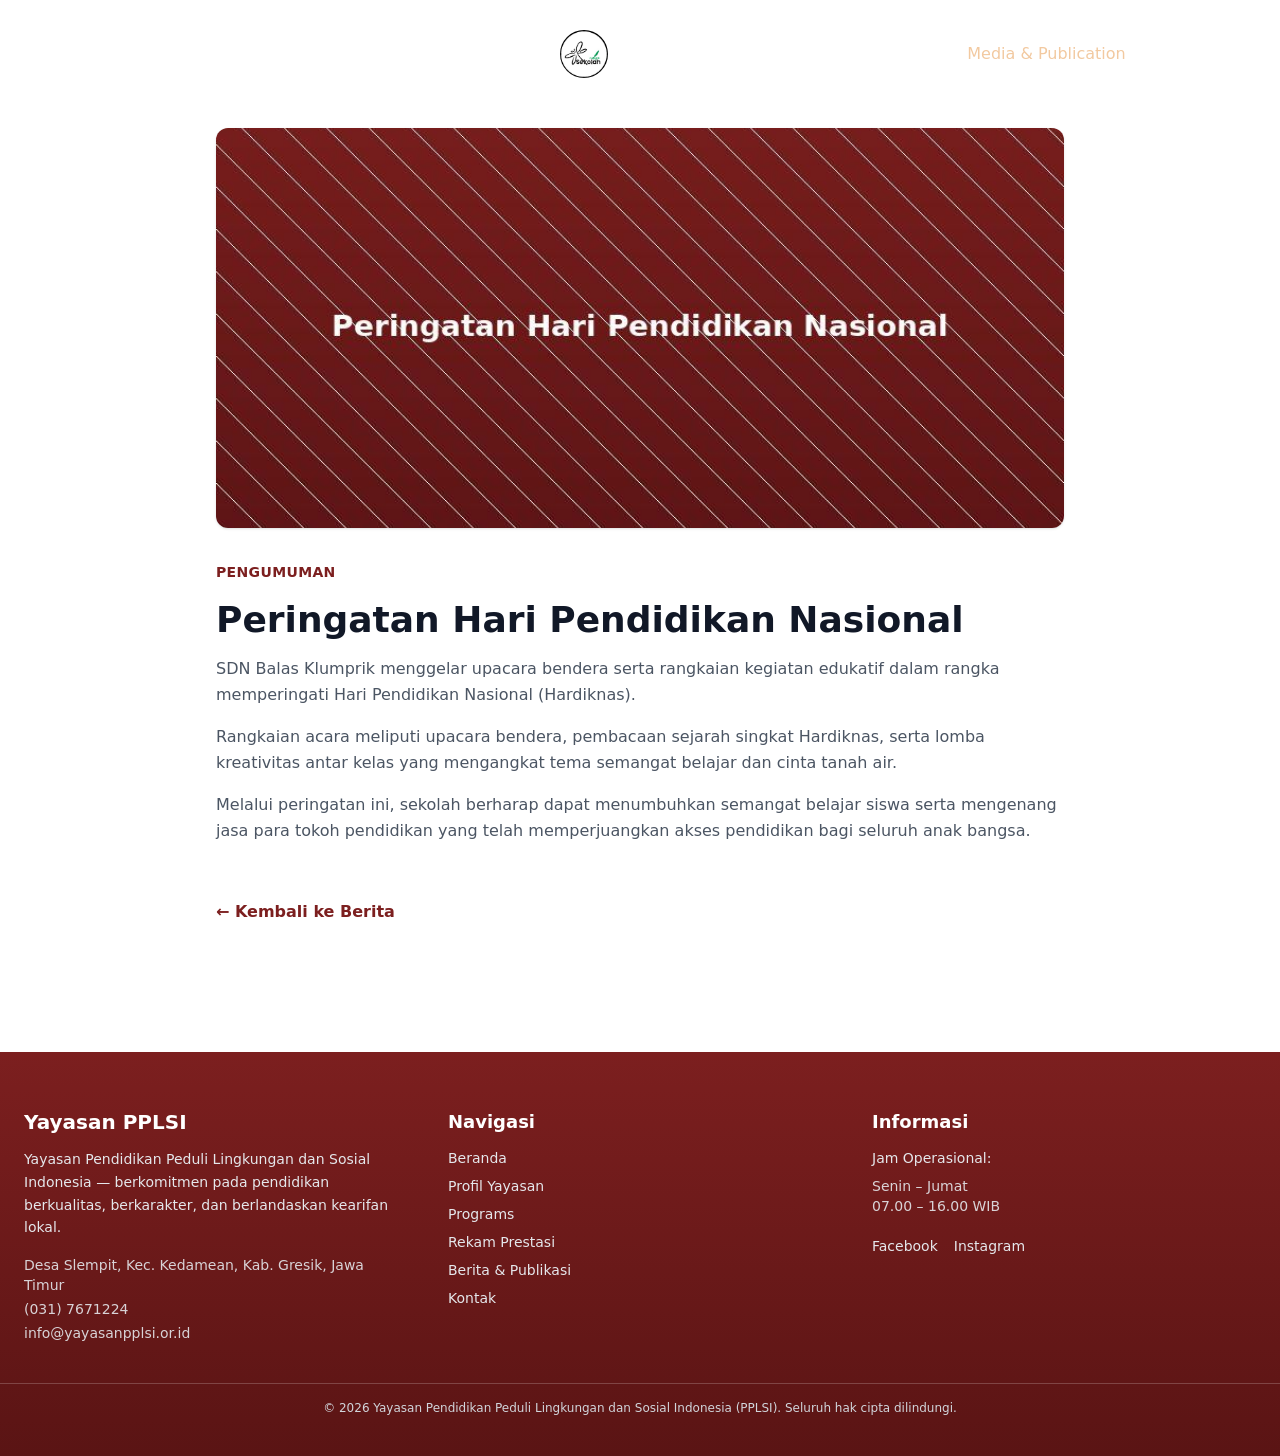
==== berita-hardiknas.html @ d439f272 "Initial Commit" ====
<!DOCTYPE html>
<html lang="id">
<head>
    <meta charset="UTF-8">
    <meta name="viewport" content="width=device-width, initial-scale=1.0">
    <title>Peringatan Hari Pendidikan Nasional - Berita Yayasan PPLSI</title>
    <meta name="description" content="Upacara dan kegiatan edukatif memperingati Hardiknas.">
    <link rel="canonical" href="https://example.com/berita-hardiknas.html">

    <!-- Open Graph -->
    <meta property="og:type" content="website">
    <meta property="og:title" content="Peringatan Hari Pendidikan Nasional - Berita Yayasan PPLSI">
    <meta property="og:description" content="Upacara dan kegiatan edukatif memperingati Hardiknas.">
    <meta property="og:image" content="assets/images/berita/hardiknas.jpg">
    <meta property="og:url" content="https://example.com/berita-hardiknas.html">
    <meta name="twitter:card" content="summary_large_image">

    <link rel="icon" type="image/x-icon" href="assets/images/favicon.ico">
    <link rel="stylesheet" href="assets/css/style.css">
    <link rel="stylesheet" href="assets/css/navbar.css">
</head>
<body class="m-0 p-0 font-sans text-gray-800">

<!-- ===================== NAVBAR ===================== -->
<nav class="site-navbar">

    <div id="glass-container">

        <!-- ================= DESKTOP (>=1024px) ================= -->
        <div class="site-navbar__desktop">

            <!-- LEFT -->
            <ul class="site-navbar__col site-navbar__col--left">
                <li><a href="index.html" >Beranda</a></li>
                <li><a href="profil.html" >About Us</a></li>
                <li><a href="programs.html" >Programs</a></li>
            </ul>

            <!-- CENTER LOGO -->
            <a href="index.html" class="site-navbar__logo">
                <img src="assets/images/Logo.jpg" alt="Logo Yayasan PPLSI">
                <span class="site-navbar__logo-text">
                    <strong>Yayasan</strong>
                    <small>PPLSI</small>
                </span>
            </a>

            <!-- RIGHT -->
            <ul class="site-navbar__col site-navbar__col--right">
                <li><a href="ppdb.html" >Performance</a></li>
                <li><a href="berita.html" class="nav-active">Media & Publication</a></li>
                <li><a href="kontak.html" >Contact</a></li>
            </ul>

        </div>

        <!-- ================= MOBILE / TABLET (<1024px) ================= -->
        <div class="site-navbar__mobile-bar">

            <a href="index.html" class="site-navbar__logo site-navbar__logo--sm">
                <img src="assets/images/Logo.jpg" alt="Logo Yayasan PPLSI">
                <span class="site-navbar__logo-text">
                    <strong>Yayasan</strong>
                    <small>PPLSI</small>
                </span>
            </a>

            <button
                id="nav-toggle"
                class="site-navbar__toggle"
                type="button"
                aria-expanded="false"
                aria-controls="mobile-menu"
                aria-label="Buka menu navigasi">

                <svg id="menu-icon" fill="none" stroke="currentColor" viewBox="0 0 24 24">
                    <path stroke-linecap="round" stroke-linejoin="round" stroke-width="2"
                        d="M4 6h16M4 12h16M4 18h16"/>
                </svg>

                <svg id="close-icon" class="site-navbar__icon--hidden" fill="none" stroke="currentColor" viewBox="0 0 24 24">
                    <path stroke-linecap="round" stroke-linejoin="round" stroke-width="2"
                        d="M6 6L18 18M18 6L6 18"/>
                </svg>

            </button>

        </div>

    </div>

</nav>

<!-- ================= MOBILE DROPDOWN MENU ================= -->
<div id="mobile-menu" hidden aria-hidden="true">
    <a href="index.html">Beranda</a>
    <a href="profil.html">About Us</a>
    <a href="programs.html">Programs</a>
    <a href="ppdb.html">Performance</a>
    <a href="berita.html">Media & Publication</a>
    <a href="kontak.html">Contact</a>
</div>

<main>

<section class="py-32">
    <div class="max-w-4xl mx-auto px-6">
        <img src="assets/images/berita/hardiknas.jpg" loading="lazy" class="w-full h-[400px] object-cover rounded-xl mb-8 shadow" alt="Peringatan Hari Pendidikan Nasional">
        <span class="text-[#7c1f1f] font-semibold text-sm uppercase tracking-wide">Pengumuman</span>
        <h1 class="text-3xl md:text-4xl font-extrabold my-4 text-gray-900">Peringatan Hari Pendidikan Nasional</h1>
        <p class="text-gray-600 leading-relaxed mb-4">SDN Balas Klumprik menggelar upacara bendera serta rangkaian kegiatan edukatif dalam rangka memperingati Hari Pendidikan Nasional (Hardiknas).</p>
        <p class="text-gray-600 leading-relaxed mb-4">Rangkaian acara meliputi upacara bendera, pembacaan sejarah singkat Hardiknas, serta lomba kreativitas antar kelas yang mengangkat tema semangat belajar dan cinta tanah air.</p>
        <p class="text-gray-600 leading-relaxed mb-4">Melalui peringatan ini, sekolah berharap dapat menumbuhkan semangat belajar siswa serta mengenang jasa para tokoh pendidikan yang telah memperjuangkan akses pendidikan bagi seluruh anak bangsa.</p>
        <a href="berita.html" class="inline-block mt-10 text-[#7c1f1f] font-semibold hover:underline">&larr; Kembali ke Berita</a>
    </div>
</section>
    </main>
    <footer class="relative text-gray-200">
        <div class="bg-gradient-to-t from-[#5a1414] to-[#7c1f1f] pt-14 pb-10">
            <div class="max-w-7xl mx-auto px-6 grid md:grid-cols-3 gap-10">

                <!-- PROFIL -->
                <div>
                    <h4 class="text-xl font-bold text-white mb-3">
                        Yayasan PPLSI
                    </h4>
                    <p class="text-sm leading-relaxed text-gray-200">
                        Yayasan Pendidikan Peduli Lingkungan dan Sosial Indonesia — berkomitmen
                        pada pendidikan berkualitas, berkarakter, dan berlandaskan kearifan lokal.
                    </p>
                    <div class="mt-4 text-sm space-y-1 opacity-90">
                        <p>Desa Slempit, Kec. Kedamean, Kab. Gresik, Jawa Timur</p>
                        <p>(031) 7671224</p>
                        <p>info@yayasanpplsi.or.id</p>
                    </div>
                </div>

                <!-- MENU -->
                <div>
                    <h4 class="text-lg font-semibold text-white mb-3">Navigasi</h4>
                    <ul class="space-y-2 text-sm">
                        <li><a href="index.html" class="hover:text-white transition">Beranda</a></li>
                        <li><a href="profil.html" class="hover:text-white transition">Profil Yayasan</a></li>
                        <li><a href="programs.html" class="hover:text-white transition">Programs</a></li>
                        <li><a href="ppdb.html" class="hover:text-white transition">Rekam Prestasi</a></li>
                        <li><a href="berita.html" class="hover:text-white transition">Berita & Publikasi</a></li>
                        <li><a href="kontak.html" class="hover:text-white transition">Kontak</a></li>
                    </ul>
                </div>

                <!-- INFO -->
                <div>
                    <h4 class="text-lg font-semibold text-white mb-3">Informasi</h4>
                    <div class="text-sm space-y-2">
                        <p>Jam Operasional:</p>
                        <p class="opacity-90">Senin – Jumat<br>07.00 – 16.00 WIB</p>
                    </div>
                    <div class="flex space-x-4 mt-5 text-sm">
                        <a href="#" class="hover:text-white transition">Facebook</a>
                        <a href="#" class="hover:text-white transition">Instagram</a>
                    </div>
                </div>
            </div>

            <div class="mt-10 border-t border-white/20 pt-4 text-center text-xs text-gray-300">
                <span id="copyright-year">&copy; 2026</span> Yayasan Pendidikan Peduli Lingkungan dan Sosial Indonesia (PPLSI). Seluruh hak cipta dilindungi.
            </div>
        </div>
    </footer>
    <script src="assets/js/main.js"></script>
</body>
</html>
---- assets/css/style.css ----
*,
:after,
:before {
    --tw-border-spacing-x: 0;
    --tw-border-spacing-y: 0;
    --tw-translate-x: 0;
    --tw-translate-y: 0;
    --tw-rotate: 0;
    --tw-skew-x: 0;
    --tw-skew-y: 0;
    --tw-scale-x: 1;
    --tw-scale-y: 1;
    --tw-pan-x: ;
    --tw-pan-y: ;
    --tw-pinch-zoom: ;
    --tw-scroll-snap-strictness: proximity;
    --tw-gradient-from-position: ;
    --tw-gradient-via-position: ;
    --tw-gradient-to-position: ;
    --tw-ordinal: ;
    --tw-slashed-zero: ;
    --tw-numeric-figure: ;
    --tw-numeric-spacing: ;
    --tw-numeric-fraction: ;
    --tw-ring-inset: ;
    --tw-ring-offset-width: 0px;
    --tw-ring-offset-color: #fff;
    --tw-ring-color: rgba(59, 130, 246, .5);
    --tw-ring-offset-shadow: 0 0 #0000;
    --tw-ring-shadow: 0 0 #0000;
    --tw-shadow: 0 0 #0000;
    --tw-shadow-colored: 0 0 #0000;
    --tw-blur: ;
    --tw-brightness: ;
    --tw-contrast: ;
    --tw-grayscale: ;
    --tw-hue-rotate: ;
    --tw-invert: ;
    --tw-saturate: ;
    --tw-sepia: ;
    --tw-drop-shadow: ;
    --tw-backdrop-blur: ;
    --tw-backdrop-brightness: ;
    --tw-backdrop-contrast: ;
    --tw-backdrop-grayscale: ;
    --tw-backdrop-hue-rotate: ;
    --tw-backdrop-invert: ;
    --tw-backdrop-opacity: ;
    --tw-backdrop-saturate: ;
    --tw-backdrop-sepia: ;
    --tw-contain-size: ;
    --tw-contain-layout: ;
    --tw-contain-paint: ;
    --tw-contain-style:
}

::backdrop {
    --tw-border-spacing-x: 0;
    --tw-border-spacing-y: 0;
    --tw-translate-x: 0;
    --tw-translate-y: 0;
    --tw-rotate: 0;
    --tw-skew-x: 0;
    --tw-skew-y: 0;
    --tw-scale-x: 1;
    --tw-scale-y: 1;
    --tw-pan-x: ;
    --tw-pan-y: ;
    --tw-pinch-zoom: ;
    --tw-scroll-snap-strictness: proximity;
    --tw-gradient-from-position: ;
    --tw-gradient-via-position: ;
    --tw-gradient-to-position: ;
    --tw-ordinal: ;
    --tw-slashed-zero: ;
    --tw-numeric-figure: ;
    --tw-numeric-spacing: ;
    --tw-numeric-fraction: ;
    --tw-ring-inset: ;
    --tw-ring-offset-width: 0px;
    --tw-ring-offset-color: #fff;
    --tw-ring-color: rgba(59, 130, 246, .5);
    --tw-ring-offset-shadow: 0 0 #0000;
    --tw-ring-shadow: 0 0 #0000;
    --tw-shadow: 0 0 #0000;
    --tw-shadow-colored: 0 0 #0000;
    --tw-blur: ;
    --tw-brightness: ;
    --tw-contrast: ;
    --tw-grayscale: ;
    --tw-hue-rotate: ;
    --tw-invert: ;
    --tw-saturate: ;
    --tw-sepia: ;
    --tw-drop-shadow: ;
    --tw-backdrop-blur: ;
    --tw-backdrop-brightness: ;
    --tw-backdrop-contrast: ;
    --tw-backdrop-grayscale: ;
    --tw-backdrop-hue-rotate: ;
    --tw-backdrop-invert: ;
    --tw-backdrop-opacity: ;
    --tw-backdrop-saturate: ;
    --tw-backdrop-sepia: ;
    --tw-contain-size: ;
    --tw-contain-layout: ;
    --tw-contain-paint: ;
    --tw-contain-style:
}

/*! tailwindcss v3.4.19 | MIT License | https://tailwindcss.com*/
*,
:after,
:before {
    box-sizing: border-box;
    border: 0 solid #e5e7eb
}

:after,
:before {
    --tw-content: ""
}

:host,
html {
    line-height: 1.5;
    -webkit-text-size-adjust: 100%;
    -moz-tab-size: 4;
    -o-tab-size: 4;
    tab-size: 4;
    font-family: ui-sans-serif, system-ui, sans-serif, Apple Color Emoji, Segoe UI Emoji, Segoe UI Symbol, Noto Color Emoji;
    font-feature-settings: normal;
    font-variation-settings: normal;
    -webkit-tap-highlight-color: transparent
}

body {
    margin: 0;
    line-height: inherit
}

hr {
    height: 0;
    color: inherit;
    border-top-width: 1px
}

abbr:where([title]) {
    -webkit-text-decoration: underline dotted;
    text-decoration: underline dotted
}

h1,
h2,
h3,
h4,
h5,
h6 {
    font-size: inherit;
    font-weight: inherit
}

a {
    color: inherit;
    text-decoration: inherit
}

b,
strong {
    font-weight: bolder
}

code,
kbd,
pre,
samp {
    font-family: ui-monospace, SFMono-Regular, Menlo, Monaco, Consolas, Liberation Mono, Courier New, monospace;
    font-feature-settings: normal;
    font-variation-settings: normal;
    font-size: 1em
}

small {
    font-size: 80%
}

sub,
sup {
    font-size: 75%;
    line-height: 0;
    position: relative;
    vertical-align: baseline
}

sub {
    bottom: -.25em
}

sup {
    top: -.5em
}

table {
    text-indent: 0;
    border-color: inherit;
    border-collapse: collapse
}

button,
input,
optgroup,
select,
textarea {
    font-family: inherit;
    font-feature-settings: inherit;
    font-variation-settings: inherit;
    font-size: 100%;
    font-weight: inherit;
    line-height: inherit;
    letter-spacing: inherit;
    color: inherit;
    margin: 0;
    padding: 0
}

button,
select {
    text-transform: none
}

button,
input:where([type=button]),
input:where([type=reset]),
input:where([type=submit]) {
    -webkit-appearance: button;
    background-color: transparent;
    background-image: none
}

:-moz-focusring {
    outline: auto
}

:-moz-ui-invalid {
    box-shadow: none
}

progress {
    vertical-align: baseline
}

::-webkit-inner-spin-button,
::-webkit-outer-spin-button {
    height: auto
}

[type=search] {
    -webkit-appearance: textfield;
    outline-offset: -2px
}

::-webkit-search-decoration {
    -webkit-appearance: none
}

::-webkit-file-upload-button {
    -webkit-appearance: button;
    font: inherit
}

summary {
    display: list-item
}

blockquote,
dd,
dl,
figure,
h1,
h2,
h3,
h4,
h5,
h6,
hr,
p,
pre {
    margin: 0
}

fieldset {
    margin: 0
}

fieldset,
legend {
    padding: 0
}

menu,
ol,
ul {
    list-style: none;
    margin: 0;
    padding: 0
}

dialog {
    padding: 0
}

textarea {
    resize: vertical
}

input::-moz-placeholder,
textarea::-moz-placeholder {
    opacity: 1;
    color: #9ca3af
}

input::placeholder,
textarea::placeholder {
    opacity: 1;
    color: #9ca3af
}

[role=button],
button {
    cursor: pointer
}

:disabled {
    cursor: default
}

audio,
canvas,
embed,
iframe,
img,
object,
svg,
video {
    display: block;
    vertical-align: middle
}

img,
video {
    max-width: 100%;
    height: auto
}

[hidden]:where(:not([hidden=until-found])) {
    display: none
}

.sr-only {
    position: absolute;
    width: 1px;
    height: 1px;
    padding: 0;
    margin: -1px;
    overflow: hidden;
    clip: rect(0, 0, 0, 0);
    white-space: nowrap;
    border-width: 0
}

.fixed {
    position: fixed
}

.absolute {
    position: absolute
}

.relative {
    position: relative
}

.inset-0 {
    inset: 0
}

.bottom-8 {
    bottom: 2rem
}

.left-0 {
    left: 0
}

.left-1\/2 {
    left: 50%
}

.right-0 {
    right: 0
}

.right-1\/2 {
    right: 50%
}

.right-8 {
    right: 2rem
}

.top-6 {
    top: 1.5rem
}

.z-10 {
    z-index: 10
}

.z-\[9999\] {
    z-index: 9999
}

.order-1 {
    order: 1
}

.order-2 {
    order: 2
}

.col-span-2 {
    grid-column: span 2/span 2
}

.m-0 {
    margin: 0
}

.mx-auto {
    margin-left: auto;
    margin-right: auto
}

.my-4 {
    margin-top: 1rem;
    margin-bottom: 1rem
}

.-ml-\[50vw\] {
    margin-left: -50vw
}

.-mr-\[50vw\] {
    margin-right: -50vw
}

.mb-1 {
    margin-bottom: .25rem
}

.mb-12 {
    margin-bottom: 3rem
}

.mb-16 {
    margin-bottom: 4rem
}

.mb-2 {
    margin-bottom: .5rem
}

.mb-20 {
    margin-bottom: 5rem
}

.mb-3 {
    margin-bottom: .75rem
}

.mb-4 {
    margin-bottom: 1rem
}

.mb-5 {
    margin-bottom: 1.25rem
}

.mb-6 {
    margin-bottom: 1.5rem
}

.mb-8 {
    margin-bottom: 2rem
}

.mt-1 {
    margin-top: .25rem
}

.mt-10 {
    margin-top: 2.5rem
}

.mt-12 {
    margin-top: 3rem
}

.mt-2 {
    margin-top: .5rem
}

.mt-3 {
    margin-top: .75rem
}

.mt-4 {
    margin-top: 1rem
}

.mt-5 {
    margin-top: 1.25rem
}

.mt-6 {
    margin-top: 1.5rem
}

.mt-8 {
    margin-top: 2rem
}

.block {
    display: block
}

.inline-block {
    display: inline-block
}

.flex {
    display: flex
}

.inline-flex {
    display: inline-flex
}

.grid {
    display: grid
}

.hidden {
    display: none
}

.aspect-video {
    aspect-ratio: 16/9
}

.h-10 {
    height: 2.5rem
}

.h-12 {
    height: 3rem
}

.h-14 {
    height: 3.5rem
}

.h-20 {
    height: 5rem
}

.h-48 {
    height: 12rem
}

.h-5 {
    height: 1.25rem
}

.h-56 {
    height: 14rem
}

.h-6 {
    height: 1.5rem
}

.h-64 {
    height: 16rem
}

.h-7 {
    height: 1.75rem
}

.h-72 {
    height: 18rem
}

.h-\[360px\] {
    height: 360px
}

.h-\[400px\] {
    height: 400px
}

.h-\[470px\] {
    height: 470px
}

.h-\[650px\] {
    height: 650px
}

.h-\[70vh\] {
    height: 70vh
}

.h-auto {
    height: auto
}

.h-full {
    height: 100%
}

.h-screen {
    height: 100vh
}

.max-h-16 {
    max-height: 4rem
}

.w-10 {
    width: 2.5rem
}

.w-12 {
    width: 3rem
}

.w-14 {
    width: 3.5rem
}

.w-28 {
    width: 7rem
}

.w-32 {
    width: 8rem
}

.w-36 {
    width: 9rem
}

.w-40 {
    width: 10rem
}

.w-44 {
    width: 11rem
}

.w-5 {
    width: 1.25rem
}

.w-6 {
    width: 1.5rem
}

.w-7 {
    width: 1.75rem
}

.w-full {
    width: 100%
}

.w-screen {
    width: 100vw
}

.max-w-2xl {
    max-width: 42rem
}

.max-w-3xl {
    max-width: 48rem
}

.max-w-4xl {
    max-width: 56rem
}

.max-w-5xl {
    max-width: 64rem
}

.max-w-6xl {
    max-width: 72rem
}

.max-w-7xl {
    max-width: 80rem
}

.max-w-md {
    max-width: 28rem
}

.max-w-sm {
    max-width: 24rem
}

.shrink-0 {
    flex-shrink: 0
}

.transform {
    transform: translate(var(--tw-translate-x), var(--tw-translate-y)) rotate(var(--tw-rotate)) skewX(var(--tw-skew-x)) skewY(var(--tw-skew-y)) scaleX(var(--tw-scale-x)) scaleY(var(--tw-scale-y))
}

.list-inside {
    list-style-position: inside
}

.list-disc {
    list-style-type: disc
}

.grid-cols-1 {
    grid-template-columns: repeat(1, minmax(0, 1fr))
}

.grid-cols-2 {
    grid-template-columns: repeat(2, minmax(0, 1fr))
}

.flex-col {
    flex-direction: column
}

.flex-wrap {
    flex-wrap: wrap
}

.items-start {
    align-items: flex-start
}

.items-center {
    align-items: center
}

.justify-center {
    justify-content: center
}

.justify-between {
    justify-content: space-between
}

.gap-10 {
    gap: 2.5rem
}

.gap-12 {
    gap: 3rem
}

.gap-14 {
    gap: 3.5rem
}

.gap-16 {
    gap: 4rem
}

.gap-2 {
    gap: .5rem
}

.gap-3 {
    gap: .75rem
}

.gap-4 {
    gap: 1rem
}

.gap-5 {
    gap: 1.25rem
}

.gap-6 {
    gap: 1.5rem
}

.gap-8 {
    gap: 2rem
}

.space-x-4>:not([hidden])~:not([hidden]) {
    --tw-space-x-reverse: 0;
    margin-right: calc(1rem*var(--tw-space-x-reverse));
    margin-left: calc(1rem*(1 - var(--tw-space-x-reverse)))
}

.space-x-6>:not([hidden])~:not([hidden]) {
    --tw-space-x-reverse: 0;
    margin-right: calc(1.5rem*var(--tw-space-x-reverse));
    margin-left: calc(1.5rem*(1 - var(--tw-space-x-reverse)))
}

.space-y-1>:not([hidden])~:not([hidden]) {
    --tw-space-y-reverse: 0;
    margin-top: calc(.25rem*(1 - var(--tw-space-y-reverse)));
    margin-bottom: calc(.25rem*var(--tw-space-y-reverse))
}

.space-y-10>:not([hidden])~:not([hidden]) {
    --tw-space-y-reverse: 0;
    margin-top: calc(2.5rem*(1 - var(--tw-space-y-reverse)));
    margin-bottom: calc(2.5rem*var(--tw-space-y-reverse))
}

.space-y-2>:not([hidden])~:not([hidden]) {
    --tw-space-y-reverse: 0;
    margin-top: calc(.5rem*(1 - var(--tw-space-y-reverse)));
    margin-bottom: calc(.5rem*var(--tw-space-y-reverse))
}

.space-y-24>:not([hidden])~:not([hidden]) {
    --tw-space-y-reverse: 0;
    margin-top: calc(6rem*(1 - var(--tw-space-y-reverse)));
    margin-bottom: calc(6rem*var(--tw-space-y-reverse))
}

.space-y-3>:not([hidden])~:not([hidden]) {
    --tw-space-y-reverse: 0;
    margin-top: calc(.75rem*(1 - var(--tw-space-y-reverse)));
    margin-bottom: calc(.75rem*var(--tw-space-y-reverse))
}

.space-y-5>:not([hidden])~:not([hidden]) {
    --tw-space-y-reverse: 0;
    margin-top: calc(1.25rem*(1 - var(--tw-space-y-reverse)));
    margin-bottom: calc(1.25rem*var(--tw-space-y-reverse))
}

.space-y-6>:not([hidden])~:not([hidden]) {
    --tw-space-y-reverse: 0;
    margin-top: calc(1.5rem*(1 - var(--tw-space-y-reverse)));
    margin-bottom: calc(1.5rem*var(--tw-space-y-reverse))
}

.overflow-auto {
    overflow: auto
}

.overflow-hidden {
    overflow: hidden
}

.rounded-2xl {
    border-radius: 1rem
}

.rounded-3xl {
    border-radius: 1.5rem
}

.rounded-\[2\.5rem\] {
    border-radius: 2.5rem
}

.rounded-full {
    border-radius: 9999px
}

.rounded-lg {
    border-radius: .5rem
}

.rounded-xl {
    border-radius: .75rem
}

.border {
    border-width: 1px
}

.border-t {
    border-top-width: 1px
}

.border-\[\#7c1f1f\]\/30 {
    border-color: rgba(124, 31, 31, .3)
}

.border-gray-300 {
    --tw-border-opacity: 1;
    border-color: rgb(209 213 219/var(--tw-border-opacity, 1))
}

.border-white {
    --tw-border-opacity: 1;
    border-color: rgb(255 255 255/var(--tw-border-opacity, 1))
}

.border-white\/20 {
    border-color: hsla(0, 0%, 100%, .2)
}

.bg-\[\#1F3A5F\]\/90 {
    background-color: rgba(31, 58, 95, .9)
}

.bg-\[\#7c1f1f\] {
    --tw-bg-opacity: 1;
    background-color: rgb(124 31 31/var(--tw-bg-opacity, 1))
}

.bg-\[\#7c1f1f\]\/10 {
    background-color: rgba(124, 31, 31, .1)
}

.bg-\[\#7c1f1f\]\/60 {
    background-color: rgba(124, 31, 31, .6)
}

.bg-black\/10 {
    background-color: rgba(0, 0, 0, .1)
}

.bg-black\/20 {
    background-color: rgba(0, 0, 0, .2)
}

.bg-black\/40 {
    background-color: rgba(0, 0, 0, .4)
}

.bg-black\/60 {
    background-color: rgba(0, 0, 0, .6)
}

.bg-blue-50 {
    --tw-bg-opacity: 1;
    background-color: rgb(239 246 255/var(--tw-bg-opacity, 1))
}

.bg-gray-100 {
    --tw-bg-opacity: 1;
    background-color: rgb(243 244 246/var(--tw-bg-opacity, 1))
}

.bg-gray-50 {
    --tw-bg-opacity: 1;
    background-color: rgb(249 250 251/var(--tw-bg-opacity, 1))
}

.bg-green-50 {
    --tw-bg-opacity: 1;
    background-color: rgb(240 253 244/var(--tw-bg-opacity, 1))
}

.bg-orange-50 {
    --tw-bg-opacity: 1;
    background-color: rgb(255 247 237/var(--tw-bg-opacity, 1))
}

.bg-red-50 {
    --tw-bg-opacity: 1;
    background-color: rgb(254 242 242/var(--tw-bg-opacity, 1))
}

.bg-transparent {
    background-color: transparent
}

.bg-white {
    --tw-bg-opacity: 1;
    background-color: rgb(255 255 255/var(--tw-bg-opacity, 1))
}

.bg-white\/90 {
    background-color: hsla(0, 0%, 100%, .9)
}

.bg-yellow-50 {
    --tw-bg-opacity: 1;
    background-color: rgb(254 252 232/var(--tw-bg-opacity, 1))
}

.bg-gradient-to-b {
    background-image: linear-gradient(to bottom, var(--tw-gradient-stops))
}

.bg-gradient-to-br {
    background-image: linear-gradient(to bottom right, var(--tw-gradient-stops))
}

.bg-gradient-to-t {
    background-image: linear-gradient(to top, var(--tw-gradient-stops))
}

.from-\[\#5a1414\] {
    --tw-gradient-from: #5a1414 var(--tw-gradient-from-position);
    --tw-gradient-to: rgba(90, 20, 20, 0) var(--tw-gradient-to-position);
    --tw-gradient-stops: var(--tw-gradient-from), var(--tw-gradient-to)
}

.from-gray-50 {
    --tw-gradient-from: #f9fafb var(--tw-gradient-from-position);
    --tw-gradient-to: rgba(249, 250, 251, 0) var(--tw-gradient-to-position);
    --tw-gradient-stops: var(--tw-gradient-from), var(--tw-gradient-to)
}

.from-slate-50 {
    --tw-gradient-from: #f8fafc var(--tw-gradient-from-position);
    --tw-gradient-to: rgba(248, 250, 252, 0) var(--tw-gradient-to-position);
    --tw-gradient-stops: var(--tw-gradient-from), var(--tw-gradient-to)
}

.from-white {
    --tw-gradient-from: #fff var(--tw-gradient-from-position);
    --tw-gradient-to: hsla(0, 0%, 100%, 0) var(--tw-gradient-to-position);
    --tw-gradient-stops: var(--tw-gradient-from), var(--tw-gradient-to)
}

.to-\[\#7c1f1f\] {
    --tw-gradient-to: #7c1f1f var(--tw-gradient-to-position)
}

.to-gray-50 {
    --tw-gradient-to: #f9fafb var(--tw-gradient-to-position)
}

.to-white {
    --tw-gradient-to: #fff var(--tw-gradient-to-position)
}

.bg-cover {
    background-size: cover
}

.bg-center {
    background-position: 50%
}

.object-contain {
    -o-object-fit: contain;
    object-fit: contain
}

.object-cover {
    -o-object-fit: cover;
    object-fit: cover
}

.p-0 {
    padding: 0
}

.p-10 {
    padding: 2.5rem
}

.p-4 {
    padding: 1rem
}

.p-5 {
    padding: 1.25rem
}

.p-6 {
    padding: 1.5rem
}

.p-8 {
    padding: 2rem
}

.px-3 {
    padding-left: .75rem;
    padding-right: .75rem
}

.px-4 {
    padding-left: 1rem;
    padding-right: 1rem
}

.px-5 {
    padding-left: 1.25rem;
    padding-right: 1.25rem
}

.px-6 {
    padding-left: 1.5rem;
    padding-right: 1.5rem
}

.px-8 {
    padding-left: 2rem;
    padding-right: 2rem
}

.py-1 {
    padding-top: .25rem;
    padding-bottom: .25rem
}

.py-16 {
    padding-top: 4rem;
    padding-bottom: 4rem
}

.py-2 {
    padding-top: .5rem;
    padding-bottom: .5rem
}

.py-2\.5 {
    padding-top: .625rem;
    padding-bottom: .625rem
}

.py-20 {
    padding-top: 5rem;
    padding-bottom: 5rem
}

.py-24 {
    padding-top: 6rem;
    padding-bottom: 6rem
}

.py-28 {
    padding-top: 7rem;
    padding-bottom: 7rem
}

.py-3 {
    padding-top: .75rem;
    padding-bottom: .75rem
}

.py-32 {
    padding-top: 8rem;
    padding-bottom: 8rem
}

.pb-10 {
    padding-bottom: 2.5rem
}

.pt-14 {
    padding-top: 3.5rem
}

.pt-4 {
    padding-top: 1rem
}

.text-left {
    text-align: left
}

.text-center {
    text-align: center
}

.font-sans {
    font-family: ui-sans-serif, system-ui, sans-serif, Apple Color Emoji, Segoe UI Emoji, Segoe UI Symbol, Noto Color Emoji
}

.text-2xl {
    font-size: 1.5rem;
    line-height: 2rem
}

.text-3xl {
    font-size: 1.875rem;
    line-height: 2.25rem
}

.text-4xl {
    font-size: 2.25rem;
    line-height: 2.5rem
}

.text-5xl {
    font-size: 3rem;
    line-height: 1
}

.text-lg {
    font-size: 1.125rem;
    line-height: 1.75rem
}

.text-sm {
    font-size: .875rem;
    line-height: 1.25rem
}

.text-xl {
    font-size: 1.25rem;
    line-height: 1.75rem
}

.text-xs {
    font-size: .75rem;
    line-height: 1rem
}

.font-bold {
    font-weight: 700
}

.font-extrabold {
    font-weight: 800
}

.font-light {
    font-weight: 300
}

.font-medium {
    font-weight: 500
}

.font-semibold {
    font-weight: 600
}

.uppercase {
    text-transform: uppercase
}

.leading-relaxed {
    line-height: 1.625
}

.leading-tight {
    line-height: 1.25
}

.tracking-normal {
    letter-spacing: 0
}

.tracking-tight {
    letter-spacing: -.025em
}

.tracking-wide {
    letter-spacing: .025em
}

.tracking-widest {
    letter-spacing: .1em
}

.text-\[\#7c1f1f\] {
    --tw-text-opacity: 1;
    color: rgb(124 31 31/var(--tw-text-opacity, 1))
}

.text-\[\#f2c9a0\] {
    --tw-text-opacity: 1;
    color: rgb(242 201 160/var(--tw-text-opacity, 1))
}

.text-blue-600 {
    --tw-text-opacity: 1;
    color: rgb(37 99 235/var(--tw-text-opacity, 1))
}

.text-gray-200 {
    --tw-text-opacity: 1;
    color: rgb(229 231 235/var(--tw-text-opacity, 1))
}

.text-gray-300 {
    --tw-text-opacity: 1;
    color: rgb(209 213 219/var(--tw-text-opacity, 1))
}

.text-gray-500 {
    --tw-text-opacity: 1;
    color: rgb(107 114 128/var(--tw-text-opacity, 1))
}

.text-gray-600 {
    --tw-text-opacity: 1;
    color: rgb(75 85 99/var(--tw-text-opacity, 1))
}

.text-gray-700 {
    --tw-text-opacity: 1;
    color: rgb(55 65 81/var(--tw-text-opacity, 1))
}

.text-gray-800 {
    --tw-text-opacity: 1;
    color: rgb(31 41 55/var(--tw-text-opacity, 1))
}

.text-gray-900 {
    --tw-text-opacity: 1;
    color: rgb(17 24 39/var(--tw-text-opacity, 1))
}

.text-green-600 {
    --tw-text-opacity: 1;
    color: rgb(22 163 74/var(--tw-text-opacity, 1))
}

.text-indigo-600 {
    --tw-text-opacity: 1;
    color: rgb(79 70 229/var(--tw-text-opacity, 1))
}

.text-orange-500 {
    --tw-text-opacity: 1;
    color: rgb(249 115 22/var(--tw-text-opacity, 1))
}

.text-orange-600 {
    --tw-text-opacity: 1;
    color: rgb(234 88 12/var(--tw-text-opacity, 1))
}

.text-red-500 {
    --tw-text-opacity: 1;
    color: rgb(239 68 68/var(--tw-text-opacity, 1))
}

.text-red-600 {
    --tw-text-opacity: 1;
    color: rgb(220 38 38/var(--tw-text-opacity, 1))
}

.text-white {
    --tw-text-opacity: 1;
    color: rgb(255 255 255/var(--tw-text-opacity, 1))
}

.text-white\/90 {
    color: hsla(0, 0%, 100%, .9)
}

.text-yellow-500 {
    --tw-text-opacity: 1;
    color: rgb(234 179 8/var(--tw-text-opacity, 1))
}

.opacity-0 {
    opacity: 0
}

.opacity-90 {
    opacity: .9
}

.shadow {
    --tw-shadow: 0 1px 3px 0 rgba(0, 0, 0, .1), 0 1px 2px -1px rgba(0, 0, 0, .1);
    --tw-shadow-colored: 0 1px 3px 0 var(--tw-shadow-color), 0 1px 2px -1px var(--tw-shadow-color)
}

.shadow,
.shadow-lg {
    box-shadow: var(--tw-ring-offset-shadow, 0 0 #0000), var(--tw-ring-shadow, 0 0 #0000), var(--tw-shadow)
}

.shadow-lg {
    --tw-shadow: 0 10px 15px -3px rgba(0, 0, 0, .1), 0 4px 6px -4px rgba(0, 0, 0, .1);
    --tw-shadow-colored: 0 10px 15px -3px var(--tw-shadow-color), 0 4px 6px -4px var(--tw-shadow-color)
}

.shadow-md {
    --tw-shadow: 0 4px 6px -1px rgba(0, 0, 0, .1), 0 2px 4px -2px rgba(0, 0, 0, .1);
    --tw-shadow-colored: 0 4px 6px -1px var(--tw-shadow-color), 0 2px 4px -2px var(--tw-shadow-color)
}

.shadow-md,
.shadow-sm {
    box-shadow: var(--tw-ring-offset-shadow, 0 0 #0000), var(--tw-ring-shadow, 0 0 #0000), var(--tw-shadow)
}

.shadow-sm {
    --tw-shadow: 0 1px 2px 0 rgba(0, 0, 0, .05);
    --tw-shadow-colored: 0 1px 2px 0 var(--tw-shadow-color)
}

.shadow-xl {
    --tw-shadow: 0 20px 25px -5px rgba(0, 0, 0, .1), 0 8px 10px -6px rgba(0, 0, 0, .1);
    --tw-shadow-colored: 0 20px 25px -5px var(--tw-shadow-color), 0 8px 10px -6px var(--tw-shadow-color);
    box-shadow: var(--tw-ring-offset-shadow, 0 0 #0000), var(--tw-ring-shadow, 0 0 #0000), var(--tw-shadow)
}

.grayscale {
    --tw-grayscale: grayscale(100%);
    filter: var(--tw-blur) var(--tw-brightness) var(--tw-contrast) var(--tw-grayscale) var(--tw-hue-rotate) var(--tw-invert) var(--tw-saturate) var(--tw-sepia) var(--tw-drop-shadow)
}

.backdrop-blur-md {
    --tw-backdrop-blur: blur(12px);
    backdrop-filter: var(--tw-backdrop-blur) var(--tw-backdrop-brightness) var(--tw-backdrop-contrast) var(--tw-backdrop-grayscale) var(--tw-backdrop-hue-rotate) var(--tw-backdrop-invert) var(--tw-backdrop-opacity) var(--tw-backdrop-saturate) var(--tw-backdrop-sepia)
}

.transition {
    transition-property: color, background-color, border-color, text-decoration-color, fill, stroke, opacity, box-shadow, transform, filter, backdrop-filter;
    transition-timing-function: cubic-bezier(.4, 0, .2, 1);
    transition-duration: .15s
}

.transition-all {
    transition-property: all;
    transition-timing-function: cubic-bezier(.4, 0, .2, 1);
    transition-duration: .15s
}

.duration-300 {
    transition-duration: .3s
}

.duration-500 {
    transition-duration: .5s
}

.duration-700 {
    transition-duration: .7s
}

.ease-out {
    transition-timing-function: cubic-bezier(0, 0, .2, 1)
}

html {
    scroll-behavior: smooth
}

body {
    background-color: #fff
}

.reveal {
    opacity: 0;
    transform: translateY(40px);
    transition: opacity .8s ease, transform .8s ease;
    will-change: opacity, transform
}

.reveal.active {
    opacity: 1;
    transform: translateY(0)
}

@keyframes fadeInUp {
    0% {
        opacity: 0;
        transform: translateY(30px)
    }

    to {
        opacity: 1;
        transform: translateY(0)
    }
}

.animate-fadeInUp {
    animation: fadeInUp 1s ease-out both
}

.nav-active {
    color: #fde68a !important
}

.hero-slide {
    position: absolute;
    inset: 0;
    width: 100%;
    height: 100%;
    background-size: cover;
    background-position: 50%;
    background-repeat: no-repeat;
    opacity: 0;
    transition: opacity 1.2s ease-in-out
}

.hero-slide.is-active {
    opacity: 1
}

@media (prefers-reduced-motion:reduce) {

    #glass-container,
    #navbar,
    .hero-slide,
    .reveal {
        transition: none !important
    }

    .reveal {
        opacity: 1;
        transform: none
    }
}

a:focus-visible,
button:focus-visible {
    outline: 2px solid #fde68a;
    outline-offset: 2px
}

.hover\:-translate-y-1:hover {
    --tw-translate-y: -0.25rem
}

.hover\:-translate-y-1:hover,
.hover\:-translate-y-2:hover {
    transform: translate(var(--tw-translate-x), var(--tw-translate-y)) rotate(var(--tw-rotate)) skewX(var(--tw-skew-x)) skewY(var(--tw-skew-y)) scaleX(var(--tw-scale-x)) scaleY(var(--tw-scale-y))
}

.hover\:-translate-y-2:hover {
    --tw-translate-y: -0.5rem
}

.hover\:bg-\[\#651919\]:hover {
    --tw-bg-opacity: 1;
    background-color: rgb(101 25 25/var(--tw-bg-opacity, 1))
}

.hover\:bg-white:hover {
    --tw-bg-opacity: 1;
    background-color: rgb(255 255 255/var(--tw-bg-opacity, 1))
}

.hover\:bg-white\/10:hover {
    background-color: hsla(0, 0%, 100%, .1)
}

.hover\:text-\[\#7c1f1f\]:hover {
    --tw-text-opacity: 1;
    color: rgb(124 31 31/var(--tw-text-opacity, 1))
}

.hover\:text-white:hover {
    --tw-text-opacity: 1;
    color: rgb(255 255 255/var(--tw-text-opacity, 1))
}

.hover\:text-yellow-300:hover {
    --tw-text-opacity: 1;
    color: rgb(253 224 71/var(--tw-text-opacity, 1))
}

.hover\:underline:hover {
    text-decoration-line: underline
}

.hover\:opacity-100:hover {
    opacity: 1
}

.hover\:shadow-2xl:hover {
    --tw-shadow: 0 25px 50px -12px rgba(0, 0, 0, .25);
    --tw-shadow-colored: 0 25px 50px -12px var(--tw-shadow-color)
}

.hover\:shadow-2xl:hover,
.hover\:shadow-lg:hover {
    box-shadow: var(--tw-ring-offset-shadow, 0 0 #0000), var(--tw-ring-shadow, 0 0 #0000), var(--tw-shadow)
}

.hover\:shadow-lg:hover {
    --tw-shadow: 0 10px 15px -3px rgba(0, 0, 0, .1), 0 4px 6px -4px rgba(0, 0, 0, .1);
    --tw-shadow-colored: 0 10px 15px -3px var(--tw-shadow-color), 0 4px 6px -4px var(--tw-shadow-color)
}

.hover\:shadow-xl:hover {
    --tw-shadow: 0 20px 25px -5px rgba(0, 0, 0, .1), 0 8px 10px -6px rgba(0, 0, 0, .1);
    --tw-shadow-colored: 0 20px 25px -5px var(--tw-shadow-color), 0 8px 10px -6px var(--tw-shadow-color);
    box-shadow: var(--tw-ring-offset-shadow, 0 0 #0000), var(--tw-ring-shadow, 0 0 #0000), var(--tw-shadow)
}

.focus\:border-\[\#7c1f1f\]:focus {
    --tw-border-opacity: 1;
    border-color: rgb(124 31 31/var(--tw-border-opacity, 1))
}

.focus\:outline-none:focus {
    outline: 2px solid transparent;
    outline-offset: 2px
}

.focus\:ring-\[\#7c1f1f\]:focus {
    --tw-ring-opacity: 1;
    --tw-ring-color: rgb(124 31 31/var(--tw-ring-opacity, 1))
}

.group:hover .group-hover\:scale-105 {
    --tw-scale-x: 1.05;
    --tw-scale-y: 1.05
}

.group:hover .group-hover\:scale-105,
.group:hover .group-hover\:scale-110 {
    transform: translate(var(--tw-translate-x), var(--tw-translate-y)) rotate(var(--tw-rotate)) skewX(var(--tw-skew-x)) skewY(var(--tw-skew-y)) scaleX(var(--tw-scale-x)) scaleY(var(--tw-scale-y))
}

.group:hover .group-hover\:scale-110 {
    --tw-scale-x: 1.1;
    --tw-scale-y: 1.1
}

.group:hover .group-hover\:opacity-100 {
    opacity: 1
}

.group:hover .group-hover\:shadow-xl {
    --tw-shadow: 0 20px 25px -5px rgba(0, 0, 0, .1), 0 8px 10px -6px rgba(0, 0, 0, .1);
    --tw-shadow-colored: 0 20px 25px -5px var(--tw-shadow-color), 0 8px 10px -6px var(--tw-shadow-color);
    box-shadow: var(--tw-ring-offset-shadow, 0 0 #0000), var(--tw-ring-shadow, 0 0 #0000), var(--tw-shadow)
}

.group:hover .group-hover\:grayscale-0 {
    --tw-grayscale: grayscale(0);
    filter: var(--tw-blur) var(--tw-brightness) var(--tw-contrast) var(--tw-grayscale) var(--tw-hue-rotate) var(--tw-invert) var(--tw-saturate) var(--tw-sepia) var(--tw-drop-shadow)
}

@media (min-width:640px) {
    .sm\:grid-cols-2 {
        grid-template-columns: repeat(2, minmax(0, 1fr))
    }
}

@media (min-width:768px) {
    .md\:order-1 {
        order: 1
    }

    .md\:order-2 {
        order: 2
    }

    .md\:flex {
        display: flex
    }

    .md\:hidden {
        display: none
    }

    .md\:h-96 {
        height: 24rem
    }

    .md\:grid-cols-2 {
        grid-template-columns: repeat(2, minmax(0, 1fr))
    }

    .md\:grid-cols-3 {
        grid-template-columns: repeat(3, minmax(0, 1fr))
    }

    .md\:grid-cols-4 {
        grid-template-columns: repeat(4, minmax(0, 1fr))
    }

    .md\:grid-cols-5 {
        grid-template-columns: repeat(5, minmax(0, 1fr))
    }

    .md\:gap-14 {
        gap: 3.5rem
    }

    .md\:p-14 {
        padding: 3.5rem
    }

    .md\:text-4xl {
        font-size: 2.25rem;
        line-height: 2.5rem
    }

    .md\:text-5xl {
        font-size: 3rem;
        line-height: 1
    }

    .md\:text-6xl {
        font-size: 3.75rem;
        line-height: 1
    }

    .md\:text-base {
        font-size: 1rem;
        line-height: 1.5rem
    }

    .md\:text-xl {
        font-size: 1.25rem;
        line-height: 1.75rem
    }
}

@media (min-width:1024px) {
    .lg\:grid-cols-3 {
        grid-template-columns: repeat(3, minmax(0, 1fr))
    }
}
---- assets/css/navbar.css ----
/* ============================================================
   SITE NAVBAR — single source of truth for header styling.

   IMPORTANT: this file is intentionally self-contained and does
   NOT rely on Tailwind utility classes (e.g. lg:grid, lg:hidden,
   top-4, z-50, py-4, shadow-2xl, top-24, z-[9999]...). The
   compiled assets/css/style.css in this project is a purged
   Tailwind build that is MISSING those exact utilities, which
   was the real root cause of "desktop menu disappeared" /
   "mobile bar never hides on desktop" / "logo breaks" bugs.
   Keeping the navbar's layout logic here, in plain CSS, means
   it keeps working correctly no matter what Tailwind build
   state style.css is in.
   ============================================================ */

:root {
  --nav-height: 76px;
  --nav-offset-top: 16px;
  --nav-maroon: #7c1f1f;
  --nav-gold: #f2c9a0;
}

/* ---------- Outer fixed strip (centers the pill) ---------- */
.site-navbar {
  position: fixed;
  top: var(--nav-offset-top);
  left: 0;
  right: 0;
  z-index: 1000;
  display: flex;
  justify-content: center;
  padding: 0 16px;
  pointer-events: none; /* only the pill itself is interactive */
}

.site-navbar * {
  pointer-events: auto;
}

/* ---------- The pill / glass bar ---------- */
#glass-container {
  width: 100%;
  max-width: 1200px;
  height: var(--nav-height);
  display: flex;
  align-items: center;
  padding: 0 20px;
  border-radius: 9999px;
  background: transparent;
  transition: background-color .35s ease, box-shadow .35s ease;
}

#glass-container.scrolled {
  background: var(--nav-maroon);
  backdrop-filter: blur(16px);
  -webkit-backdrop-filter: blur(16px);
  box-shadow: 0 10px 30px rgba(0, 0, 0, .25);
}

/* ---------- Desktop layout: 3 columns, logo perfectly centered ---------- */
.site-navbar__desktop {
  display: none; /* switched to grid at >=1024px, see media query below */
  width: 100%;
  grid-template-columns: 1fr auto 1fr;
  align-items: center;
  column-gap: 24px;
}

.site-navbar__col {
  display: flex;
  align-items: center;
  gap: 32px;
  list-style: none;
  margin: 0;
  padding: 0;
  font-weight: 500;
  white-space: nowrap;
}

.site-navbar__col--right {
  justify-content: flex-end;
}

.site-navbar__col a,
.site-navbar__mobile-bar a {
  color: #fff;
  text-decoration: none;
  transition: color .2s ease;
}

.site-navbar__col a:hover {
  color: var(--nav-gold);
}

.site-navbar__col a.nav-active {
  color: var(--nav-gold) !important;
}

/* Centered logo lockup (shared by desktop + mobile) */
.site-navbar__logo {
  display: flex;
  align-items: center;
  justify-content: center;
  gap: 12px;
  text-decoration: none;
  flex-shrink: 0;
  min-width: 0;
}

.site-navbar__logo img {
  width: 48px;
  height: 48px;
  min-width: 48px;
  border-radius: 50%;
  object-fit: cover;
  display: block;
}

.site-navbar__logo-text {
  display: flex;
  flex-direction: column;
  line-height: 1.15;
  text-align: left;
}

.site-navbar__logo-text strong {
  color: #fff;
  font-size: 1.375rem;
  font-weight: 700;
}

.site-navbar__logo-text small {
  color: #fff;
  font-size: .75rem;
}

/* ---------- Mobile bar: logo left, hamburger right ---------- */
.site-navbar__mobile-bar {
  display: flex;
  width: 100%;
  align-items: center;
  justify-content: space-between;
}

.site-navbar__logo--sm img {
  width: 40px;
  height: 40px;
  min-width: 40px;
}

.site-navbar__logo--sm .site-navbar__logo-text strong {
  font-size: 1.125rem;
}

.site-navbar__toggle {
  display: inline-flex;
  align-items: center;
  justify-content: center;
  background: none;
  border: none;
  padding: 4px;
  color: #fff;
  cursor: pointer;
  line-height: 0;
}

.site-navbar__toggle svg {
  width: 28px;
  height: 28px;
}

.site-navbar__icon--hidden {
  display: none;
}

/* ---------- Mobile dropdown menu ---------- */
#mobile-menu {
  position: fixed;
  top: calc(var(--nav-offset-top) + var(--nav-height) + 10px);
  left: 16px;
  right: 16px;
  z-index: 999;
  background: var(--nav-maroon);
  border-radius: 20px;
  overflow: hidden;
  box-shadow: 0 15px 35px rgba(0, 0, 0, .3);
  transform-origin: top center;
  animation: navMenuDown .25s ease;
}

#mobile-menu[hidden] {
  display: none;
}

#mobile-menu a {
  display: block;
  padding: 16px 22px;
  color: #fff;
  text-decoration: none;
  border-bottom: 1px solid rgba(255, 255, 255, .08);
  transition: background-color .2s ease, color .2s ease;
}

#mobile-menu a:last-child {
  border-bottom: none;
}

#mobile-menu a:hover {
  background: rgba(255, 255, 255, .08);
  color: var(--nav-gold);
}

@keyframes navMenuDown {
  from { opacity: 0; transform: translateY(-12px); }
  to   { opacity: 1; transform: translateY(0); }
}

@media (prefers-reduced-motion: reduce) {
  #mobile-menu { animation: none; }
  #glass-container { transition: none; }
}

/* ---------- Breakpoint: swap bar layouts at 1024px ---------- */
@media (min-width: 1024px) {
  .site-navbar__desktop {
    display: grid;
  }
  .site-navbar__mobile-bar,
  #mobile-menu {
    display: none !important;
  }
}
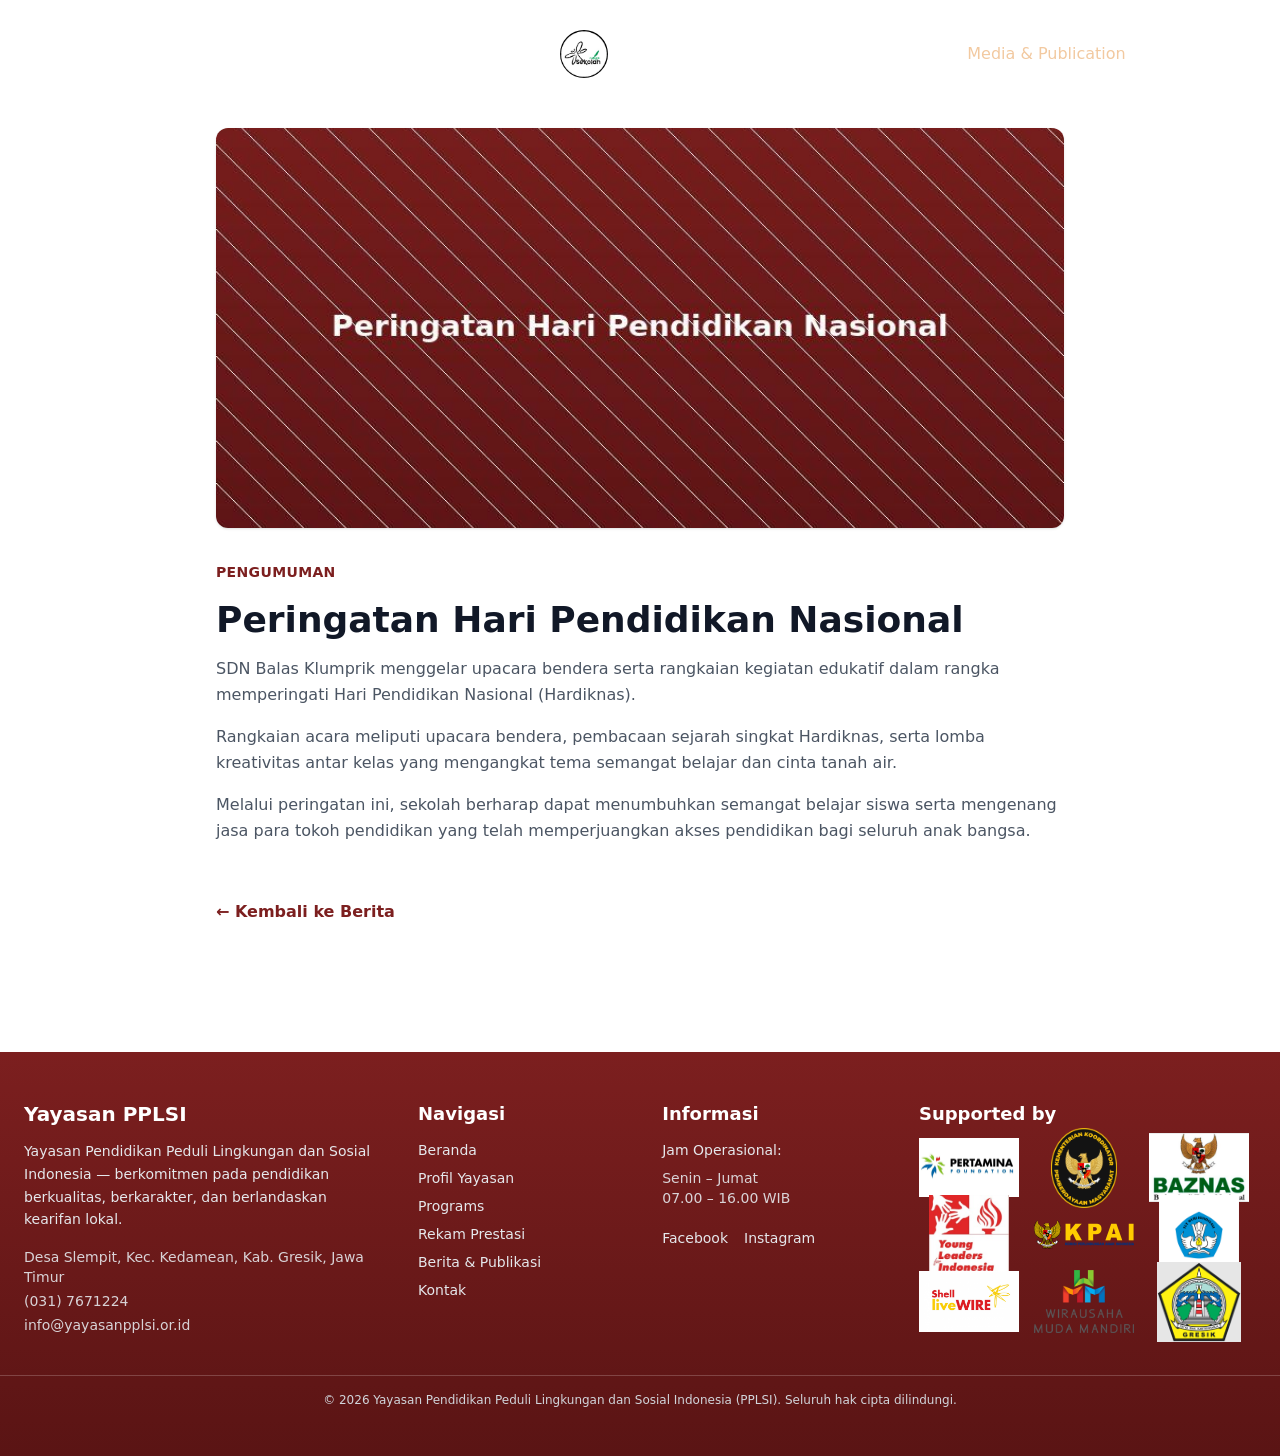
==== commit 29645735: "update footer" ====
--- a/berita-hardiknas.html
+++ b/berita-hardiknas.html
@@ -18,6 +18,7 @@
     <link rel="icon" type="image/x-icon" href="assets/images/favicon.ico">
     <link rel="stylesheet" href="assets/css/style.css">
     <link rel="stylesheet" href="assets/css/navbar.css">
+    <link rel="stylesheet" href="assets/css/mobile-optimize.css">
 </head>
 <body class="m-0 p-0 font-sans text-gray-800">
 
@@ -117,56 +118,115 @@
     </main>
     <footer class="relative text-gray-200">
         <div class="bg-gradient-to-t from-[#5a1414] to-[#7c1f1f] pt-14 pb-10">
-            <div class="max-w-7xl mx-auto px-6 grid md:grid-cols-3 gap-10">
-
-                <!-- PROFIL -->
+            <div class="max-w-7xl mx-auto px-6 footer-main-grid">
+
+               <!-- PROFIL -->
+            <div>
+                <h4 class="text-xl font-bold text-white mb-3">
+                    Yayasan PPLSI
+                </h4>
+
+                <p class="text-sm leading-relaxed text-gray-200">
+                    Yayasan Pendidikan Peduli Lingkungan dan Sosial Indonesia — berkomitmen
+                    pada pendidikan berkualitas, berkarakter, dan berlandaskan kearifan lokal.
+                </p>
+
+                <div class="mt-4 text-sm space-y-1 opacity-90">
+                    <p>Desa Slempit, Kec. Kedamean, Kab. Gresik, Jawa Timur</p>
+                    <p>(031) 7671224</p>
+                    <p>info@yayasanpplsi.or.id</p>
+                </div>
+            </div>
+
                 <div>
-                    <h4 class="text-xl font-bold text-white mb-3">
-                        Yayasan PPLSI
-                    </h4>
-                    <p class="text-sm leading-relaxed text-gray-200">
-                        Yayasan Pendidikan Peduli Lingkungan dan Sosial Indonesia — berkomitmen
-                        pada pendidikan berkualitas, berkarakter, dan berlandaskan kearifan lokal.
+                <h4 class="text-lg font-semibold text-white mb-3">
+                    Navigasi
+                </h4>
+
+                <ul class="space-y-2 text-sm">
+                    <li><a href="index.html" class="hover:text-white transition">Beranda</a></li>
+                    <li><a href="profil.html" class="hover:text-white transition">Profil Yayasan</a></li>
+                    <li><a href="programs.html" class="hover:text-white transition">Programs</a></li>
+                    <li><a href="ppdb.html" class="hover:text-white transition">Rekam Prestasi</a></li>
+                    <li><a href="berita.html" class="hover:text-white transition">Berita & Publikasi</a></li>
+                    <li><a href="kontak.html" class="hover:text-white transition">Kontak</a></li>
+                </ul>
+            </div>
+
+               <!-- INFORMASI -->
+            <div>
+                <h4 class="text-lg font-semibold text-white mb-3">
+                    Informasi
+                </h4>
+
+                <div class="text-sm space-y-2">
+                    <p>Jam Operasional:</p>
+                    <p class="opacity-90">
+                        Senin – Jumat<br>
+                        07.00 – 16.00 WIB
                     </p>
-                    <div class="mt-4 text-sm space-y-1 opacity-90">
-                        <p>Desa Slempit, Kec. Kedamean, Kab. Gresik, Jawa Timur</p>
-                        <p>(031) 7671224</p>
-                        <p>info@yayasanpplsi.or.id</p>
-                    </div>
-                </div>
-
-                <!-- MENU -->
-                <div>
-                    <h4 class="text-lg font-semibold text-white mb-3">Navigasi</h4>
-                    <ul class="space-y-2 text-sm">
-                        <li><a href="index.html" class="hover:text-white transition">Beranda</a></li>
-                        <li><a href="profil.html" class="hover:text-white transition">Profil Yayasan</a></li>
-                        <li><a href="programs.html" class="hover:text-white transition">Programs</a></li>
-                        <li><a href="ppdb.html" class="hover:text-white transition">Rekam Prestasi</a></li>
-                        <li><a href="berita.html" class="hover:text-white transition">Berita & Publikasi</a></li>
-                        <li><a href="kontak.html" class="hover:text-white transition">Kontak</a></li>
-                    </ul>
-                </div>
-
-                <!-- INFO -->
-                <div>
-                    <h4 class="text-lg font-semibold text-white mb-3">Informasi</h4>
-                    <div class="text-sm space-y-2">
-                        <p>Jam Operasional:</p>
-                        <p class="opacity-90">Senin – Jumat<br>07.00 – 16.00 WIB</p>
-                    </div>
-                    <div class="flex space-x-4 mt-5 text-sm">
-                        <a href="#" class="hover:text-white transition">Facebook</a>
-                        <a href="#" class="hover:text-white transition">Instagram</a>
-                    </div>
-                </div>
+                </div>
+
+                <div class="flex space-x-4 mt-5 text-sm">
+                    <a href="#" class="hover:text-white transition">Facebook</a>
+                    <a href="#" class="hover:text-white transition">Instagram</a>
+                </div>
+            </div>
+
+              <!-- SUPPORTED BY -->
+            <div class="footer-supported">
+                <h4 class="text-lg font-semibold text-white mb-3">
+                    Supported by
+                </h4>
+
+                <div class="supported-logos">
+
+                    <div class="supported-logo">
+                        <img src="assets/images/logo/pfmuda.png" alt="PFMuda">
+                    </div>
+
+                    <div class="supported-logo">
+                        <img src="assets/images/logo/logo-profile.png" alt="Logo Partner">
+                    </div>
+
+                    <div class="supported-logo">
+                        <img src="assets/images/logo/baznas.png" alt="BAZNAS">
+                    </div>
+
+                    <div class="supported-logo">
+                        <img src="assets/images/logo/matching-fund.png" alt="Matching Fund">
+                    </div>
+
+                    <div class="supported-logo">
+                        <img src="assets/images/logo/KPAI.png" alt="KPAI">
+                    </div>
+
+                    <div class="supported-logo">
+                        <img src="assets/images/logo/kemendikbud.png" alt="Kemendikbud">
+                    </div>
+
+                    <div class="supported-logo">
+                        <img src="assets/images/logo/shell-livewire.png" alt="Shell LiveWIRE">
+                    </div>
+
+                    <div class="supported-logo">
+                        <img src="assets/images/logo/wirausaha-muda-mandiri.png" alt="Wirausaha Muda Mandiri">
+                    </div>
+
+                    <div class="supported-logo">
+                        <img src="assets/images/logo/pemkab-gresik.png" alt="Pemkab Gresik">
+                    </div>
+
+                </div>
+            </div>
+
             </div>
 
             <div class="mt-10 border-t border-white/20 pt-4 text-center text-xs text-gray-300">
                 <span id="copyright-year">&copy; 2026</span> Yayasan Pendidikan Peduli Lingkungan dan Sosial Indonesia (PPLSI). Seluruh hak cipta dilindungi.
             </div>
-        </div>
+</div>
     </footer>
     <script src="assets/js/main.js"></script>
 </body>
-</html>
+</html>
--- a/assets/css/style.css
+++ b/assets/css/style.css
@@ -1727,3 +1727,113 @@
     }
 }
 
+.footer-main-grid {
+    display: grid;
+    grid-template-columns: 1.45fr 0.85fr 0.9fr 1.35fr;
+    column-gap: 2rem;
+    align-items: start;
+}
+
+/* Background footer dibuat lebih lega */
+footer .bg-gradient-to-t {
+    padding-top: 3rem;
+    padding-bottom: 3rem;
+}
+
+/* Profil */
+.footer-main-grid > div {
+    min-height: 0;
+}
+
+/* Supported by */
+.footer-supported {
+    width: 100%;
+    min-width: 0;
+}
+
+.footer-supported-title {
+    margin: 0 0 14px;
+    font-size: 18px;
+    line-height: 1.3;
+    font-weight: 600;
+    color: #fff;
+}
+
+.supported-logos {
+    display: grid;
+    grid-template-columns: repeat(3, 1fr);
+    align-items: center;
+    column-gap: 8px;
+    row-gap: 12px;
+    width: 100%;
+}
+
+.supported-logo {
+    width: 100px;
+    height: 55px;
+    margin-right: 25px;
+    display: flex;
+    align-items: center;
+    justify-content: center;
+    margin: 0;
+}
+
+.supported-logo img {
+    display: block;
+    width: 100px;
+    height: 80px;
+    object-fit: contain;
+}
+
+/* TABLET */
+@media (max-width: 1100px) {
+    .footer-main-grid {
+        grid-template-columns: 1.4fr 0.9fr 0.9fr;
+        gap: 2rem;
+    }
+
+    .footer-supported {
+        grid-column: 1 / -1;
+    }
+
+    .supported-logos {
+        grid-template-columns: repeat(6, 1fr);
+    }
+}
+
+
+/* MOBILE */
+@media (max-width: 768px) {
+    .footer-main-grid {
+        grid-template-columns: 1fr 1fr;
+        gap: 2rem 1.5rem;
+    }
+
+    .footer-main-grid > div:first-child {
+        grid-column: 1 / -1;
+    }
+
+    .footer-supported {
+        grid-column: 1 / -1;
+    }
+
+    .supported-logos {
+        grid-template-columns: repeat(3, 1fr);
+    }
+}
+
+
+@media (max-width: 480px) {
+    .footer-main-grid {
+        grid-template-columns: 1fr;
+        gap: 1.75rem;
+    }
+
+    .footer-main-grid > div:first-child {
+        grid-column: auto;
+    }
+
+    .footer-supported {
+        grid-column: auto;
+    }
+}
--- a/assets/css/navbar.css
+++ b/assets/css/navbar.css
@@ -220,6 +220,46 @@
   #glass-container { transition: none; }
 }
 
+/* ---------- Mobile-only compaction (<=767px) ---------- */
+@media (max-width: 767px) {
+  :root {
+    --nav-height: 60px;
+    --nav-offset-top: 10px;
+  }
+
+  .site-navbar__logo--sm img {
+    width: 34px;
+    height: 34px;
+    min-width: 34px;
+  }
+
+  .site-navbar__logo--sm .site-navbar__logo-text strong {
+    font-size: 1rem;
+  }
+
+  .site-navbar__logo--sm .site-navbar__logo-text small {
+    font-size: .65rem;
+  }
+
+  .site-navbar__toggle {
+    min-width: 44px;
+    min-height: 44px;
+  }
+
+  .site-navbar__toggle svg {
+    width: 24px;
+    height: 24px;
+  }
+
+  #mobile-menu {
+    top: calc(var(--nav-offset-top) + var(--nav-height) + 8px);
+  }
+
+  #mobile-menu a {
+    padding: 12px 20px;
+  }
+}
+
 /* ---------- Breakpoint: swap bar layouts at 1024px ---------- */
 @media (min-width: 1024px) {
   .site-navbar__desktop {
--- a/assets/css/mobile-optimize.css
+++ b/assets/css/mobile-optimize.css
@@ -0,0 +1,138 @@
+/* ============================================================
+   MOBILE COMPACTION LAYER — 320px to 767px ONLY.
+   Every rule in this file lives inside a single
+   @media (max-width: 767px) block, so nothing here can ever
+   affect tablet (>=768px) or desktop (>=1024px) layouts —
+   those keep using the original, untouched Tailwind classes.
+   Loaded last, after style.css and navbar.css.
+   ============================================================ */
+
+@media (max-width: 767px) {
+
+  /* ---------------------------------------------------------
+     1. SECTION RHYTHM — vertical padding on <section> wrappers
+     --------------------------------------------------------- */
+  .py-32 { padding-top: 2.5rem;  padding-bottom: 2.5rem; }
+  .py-28 { padding-top: 2.25rem; padding-bottom: 2.25rem; }
+  .py-24 { padding-top: 2rem;    padding-bottom: 2rem; }
+  .py-20 { padding-top: 1.75rem; padding-bottom: 1.75rem; }
+  .py-16 { padding-top: 1.5rem;  padding-bottom: 1.5rem; }
+  .pt-14 { padding-top: 1.75rem; }
+  .pb-10 { padding-bottom: 1.5rem; }
+  .pt-4  { padding-top: 0.85rem; }
+
+  /* Card / block padding */
+  .p-14 { padding: 1.5rem; }
+  .p-10 { padding: 1.25rem; }
+  .p-8  { padding: 1rem; }
+  .p-6  { padding: 0.85rem; }
+  .p-5  { padding: 0.75rem; }
+
+  /* ---------------------------------------------------------
+     2. MARGINS & GAPS
+     --------------------------------------------------------- */
+  .mb-20 { margin-bottom: 1.5rem; }
+  .mb-16 { margin-bottom: 1.25rem; }
+  .mb-12 { margin-bottom: 1rem; }
+  .mb-10 { margin-bottom: 0.85rem; }
+  .mb-8  { margin-bottom: 0.75rem; }
+  .mb-6  { margin-bottom: 0.6rem; }
+  .mb-5  { margin-bottom: 0.55rem; }
+  .mb-4  { margin-bottom: 0.5rem; }
+  .mb-3  { margin-bottom: 0.4rem; }
+  .mt-12 { margin-top: 1rem; }
+  .mt-10 { margin-top: 0.85rem; }
+  .mt-8  { margin-top: 0.65rem; }
+  .mt-6  { margin-top: 0.6rem; }
+  .mt-5  { margin-top: 0.5rem; }
+  .mt-4  { margin-top: 0.45rem; }
+
+  .gap-16 { gap: 1rem; }
+  .gap-14 { gap: 0.85rem; }
+  .gap-12 { gap: 0.75rem; }
+  .gap-10 { gap: 0.75rem; }
+  .gap-8  { gap: 0.6rem; }
+  .gap-6  { gap: 0.5rem; }
+
+  /* ---------------------------------------------------------
+     3. TYPOGRAPHY — proportional scale-down
+     --------------------------------------------------------- */
+  .text-6xl  { font-size: 1.85rem;  line-height: 1.15; }
+  .text-5xl  { font-size: 1.65rem;  line-height: 1.15; }
+  .text-4xl  { font-size: 1.45rem;  line-height: 1.2;  }
+  .text-3xl  { font-size: 1.25rem;  line-height: 1.25; }
+  .text-2xl  { font-size: 1.125rem; line-height: 1.3;  }
+  .text-lg   { font-size: 1rem;     line-height: 1.4;  }
+  .leading-relaxed { line-height: 1.5; }
+
+  /* ---------------------------------------------------------
+     4. HERO SECTION (index.html) — shorter, more above-the-fold
+     --------------------------------------------------------- */
+  .h-screen {
+    height: 82vh;
+    min-height: 460px;
+  }
+
+  /* ---------------------------------------------------------
+     5. IMAGE / CARD HEIGHTS — stop images from dominating
+     --------------------------------------------------------- */
+  .h-96 { height: 12rem; }
+  .h-80 { height: 11rem; }
+  .h-72 { height: 9.5rem; }
+  .h-64 { height: 9rem; }
+  .h-48 { height: 7rem; }
+
+  /* Arbitrary-value headers/images (profil/programs/ppdb/berita/kontak
+     page-top banners + article hero images + map embed) */
+  .h-\[70vh\]  { height: 40vh; min-height: 260px; }
+  .h-\[650px\] { height: 280px; }
+  .h-\[470px\] { height: 260px; }
+  .h-\[400px\] { height: 220px; }
+  .h-\[360px\] { height: 200px; }
+
+  /* Exception: the scrollable info card on profil.html should grow
+     naturally on mobile instead of trapping content in a tiny
+     fixed-height scroll box (avoids scroll-inside-scroll UX). */
+  .h-\[470px\].overflow-auto {
+    height: auto;
+    max-height: none;
+    overflow: visible;
+  }
+
+  /* Icon badges */
+  .w-14.h-14 { width: 2.75rem; height: 2.75rem; }
+  .w-12.h-12 { width: 2.5rem;  height: 2.5rem;  }
+
+  /* ---------------------------------------------------------
+     6. BUTTONS — compact but touch-friendly (>=44px)
+     --------------------------------------------------------- */
+  .px-8.py-3 {
+    padding: 0.65rem 1.5rem;
+    min-height: 44px;
+    display: inline-flex;
+    align-items: center;
+    justify-content: center;
+  }
+
+  /* ---------------------------------------------------------
+     7. GRID — 2-up for short "small cards" (stats, values,
+     icon-steps, logos) while leaving text-heavy 2/3-col
+     layouts stacked for readability
+     --------------------------------------------------------- */
+  .grid-cols-1,
+  .grid.md\:grid-cols-4.gap-8.text-center,
+  .grid.md\:grid-cols-5.gap-8,
+  .grid.md\:grid-cols-5.gap-10 {
+    grid-template-columns: repeat(2, minmax(0, 1fr));
+  }
+
+  .grid-cols-2 { gap: 0.6rem; }
+
+  /* ---------------------------------------------------------
+     8. FOOTER
+     --------------------------------------------------------- */
+  footer.relative .pt-14 { padding-top: 1.75rem; }
+  footer.relative .pb-10 { padding-bottom: 1.25rem; }
+  footer.relative .mt-10 { margin-top: 1rem; }
+  footer.relative .gap-10 { gap: 1.25rem; }
+}
